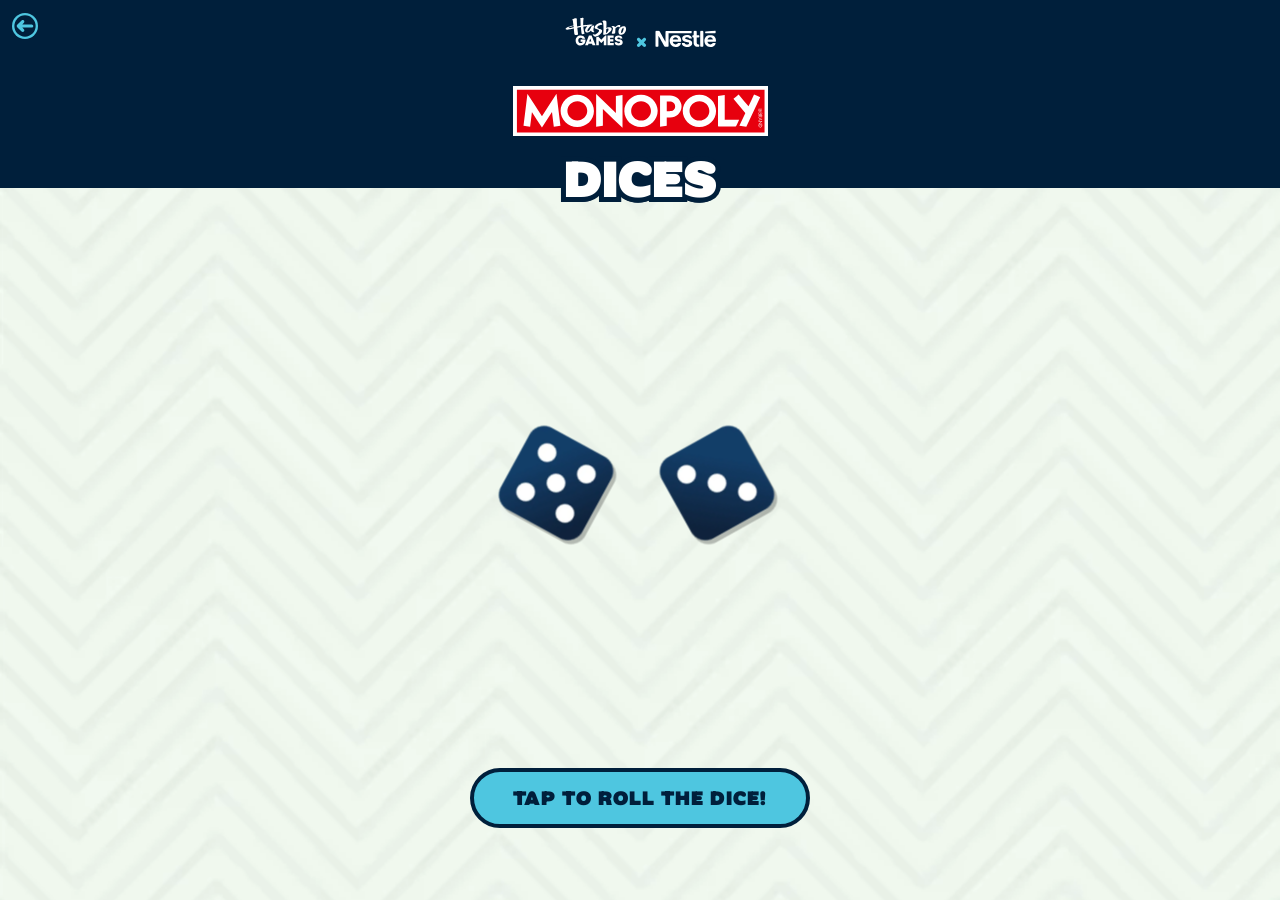
==== roll-dice/index.html @ 5a06c5e3 "Apply Design UI - 02: Operation art + hitbox, Connect 4 one round, roll-dice page - Operation: AD ar" ====
<!DOCTYPE html>
<html lang="en">
<head>
  <script>
    // Served at /roll-dice: without the trailing slash, relative asset paths would resolve from the site root.
    if (/\/roll-dice$/.test(location.pathname)) location.replace(location.pathname + '/' + location.search + location.hash);
  </script>
  <!-- Google Tag Manager -->
  <script>(function(w,d,s,l,i){w[l]=w[l]||[];w[l].push({'gtm.start':
  new Date().getTime(),event:'gtm.js'});var f=d.getElementsByTagName(s)[0],
  j=d.createElement(s),dl=l!='dataLayer'?'&l='+l:'';j.async=true;j.src=
  'https://www.googletagmanager.com/gtm.js?id='+i+dl;f.parentNode.insertBefore(j,f);
  })(window,document,'script','dataLayer','GTM-KTRVRJ5D');</script>
  <!-- End Google Tag Manager -->
  <meta charset="utf-8">
  <meta name="viewport" content="width=device-width, initial-scale=1, maximum-scale=1, user-scalable=no, viewport-fit=cover">
  <meta name="theme-color" content="#001f3b">
  <title>Monopoly Dice · Hasbro Games × Nestlé</title>
  <link rel="preconnect" href="https://fonts.googleapis.com">
  <link rel="preconnect" href="https://fonts.gstatic.com" crossorigin>
  <link href="https://fonts.googleapis.com/css2?family=Alan+Sans:wght@900&display=swap" rel="stylesheet">
  <!--
    Monopoly Dice — tap anywhere to roll two dice.
    Source: Figma "CPW-Hasbro - Mini Games", frame Hasbro_Monopoly_Roll_dice (301:5037), 390 × 664.
    Part of the Mini Games site since 2026-11-03: reached by its own URL (/roll-dice, QR on the Monopoly pack),
    not linked from any menu. History (v01–v03) in 3. Outputs/5. Monopoly Dice/.
  -->
  <style>
    :root {
      --dark-blue: #001f3b;
      --light-blue: #4ec6e0;
      --paper: #eef5ed;
      --f-display: 'Alan Sans', 'Arial Black', sans-serif;
      --safe-top: env(safe-area-inset-top, 0px);
      --band-h: 188px;                /* dark band, ends behind the title */
    }
    * { box-sizing: border-box; -webkit-tap-highlight-color: transparent; -webkit-touch-callout: none; }
    html, body {
      margin: 0; height: 100%; overflow: hidden;
      touch-action: manipulation; overscroll-behavior: none;
      -webkit-user-select: none; user-select: none; -webkit-text-size-adjust: 100%;
    }
    body {
      background: var(--paper) url('assets/bg-pattern.webp') center top / cover no-repeat;
      font-family: var(--f-display);
      cursor: pointer;
    }

    .app {
      position: fixed; inset: 0;
      display: flex; flex-direction: column; align-items: center;
    }
    .app::before {
      content: ''; position: absolute; left: 0; right: 0; top: 0;
      height: calc(var(--band-h) + var(--safe-top));
      background: var(--dark-blue);
    }
    .app > * { position: relative; }

    /* Header: back arrow + Hasbro Games × Nestlé lockup */
    .header {
      flex: none; width: 100%;
      height: calc(63px + var(--safe-top));
      padding-top: var(--safe-top);
      display: flex; align-items: center; justify-content: center;
    }
    .header .lockup { display: block; width: 152px; height: 31px; }
    .back {
      position: absolute; left: 0; top: var(--safe-top);
      width: 50px; height: 52px;      /* 26px icon at 12,13 + bigger touch area */
      display: flex; align-items: center; justify-content: center;
      cursor: default;
    }
    .back img { display: block; width: 26px; height: 26px; transform: scaleX(-1); }   /* icon points right, Figma flips it */

    .logo {
      flex: none; display: block;
      width: 255px; height: 50px;
      margin-top: 23px;
    }
    .title {
      flex: none; margin: 18px 0 0;
      font-weight: 900; font-size: 52px; line-height: 1;
      color: #fff; text-transform: uppercase; letter-spacing: 0;
      -webkit-text-stroke: 10px var(--dark-blue); paint-order: stroke fill;
      text-shadow: 0 5px 0 var(--dark-blue);
    }

    /* Dice zone: everything the dice may touch, between title and CTA */
    .zone {
      flex: 1 1 auto; min-height: 0;
      width: 100%; max-width: 420px;
      margin: 8px 0;
    }
    .die { position: absolute; left: 0; top: 0; will-change: transform, filter; }
    .die-land { width: 100%; height: 100%; }
    .die-land.thud { animation: thud 260ms cubic-bezier(.3, 1.6, .5, 1); }
    @keyframes thud { 0% { transform: scale(1.06); } 40% { transform: scale(0.94); } 100% { transform: scale(1); } }
    .die-spin { width: 100%; height: 100%; will-change: transform; }
    .die-spin img { display: block; width: 100%; height: 100%; }

    /* CTA: a label, the whole screen is the tap target */
    .cta {
      flex: none;
      width: min(340px, calc(100% - 50px)); height: 60px;
      margin-bottom: calc(clamp(16px, 10.8dvh, 72px) + env(safe-area-inset-bottom, 0px));
      display: flex; align-items: center; justify-content: center;
      padding: 0 20px;
      background: var(--light-blue);
      border: 4px solid var(--dark-blue); border-radius: 30px;
      color: var(--dark-blue);
      font: 900 20px/1.35 var(--f-display); letter-spacing: 1px; text-transform: uppercase; white-space: nowrap;
      transition: transform 120ms ease, opacity 200ms ease;
    }
    body.pressed .cta { transform: scale(0.97); }
    body.rolling .cta { opacity: 0.6; }
    @media (max-width: 360px) { .cta { font-size: 17px; letter-spacing: 0.5px; } }

    .sr-only { position: absolute; width: 1px; height: 1px; overflow: hidden; clip: rect(0 0 0 0); white-space: nowrap; }
  </style>
</head>
<body>
  <!-- Google Tag Manager (noscript) -->
  <noscript><iframe src="https://www.googletagmanager.com/ns.html?id=GTM-KTRVRJ5D"
  height="0" width="0" style="display:none;visibility:hidden"></iframe></noscript>
  <!-- End Google Tag Manager (noscript) -->
  <main class="app">
    <header class="header">
      <!-- Back to the Mini Games home -->
      <a class="back" id="back" href="../index.html" aria-label="Back to home"><img src="assets/icon-back.svg" alt="" width="26" height="26"></a>
      <img class="lockup" src="assets/header-logos.svg" alt="Hasbro Games × Nestlé" width="152" height="31">
    </header>
    <img class="logo" src="assets/monopoly-logo.svg" alt="Monopoly" width="255" height="50">
    <h1 class="title">Dices</h1>
    <div class="zone" id="zone" aria-hidden="true"></div>
    <div class="cta" role="button" tabindex="0">Tap to roll the dice!</div>
    <p class="sr-only" aria-live="polite" id="result"></p>
  </main>

  <script>
  (() => {
    const FACE_SRC = [
      'assets/dice_faces/dice_1.webp',
      'assets/dice_faces/dice_2.webp',
      'assets/dice_faces/dice_3.webp',
      'assets/dice_faces/dice_4.webp',
      'assets/dice_faces/dice_5.webp',
      'assets/dice_faces/dice_6.webp',
    ];
    FACE_SRC.forEach(src => { new Image().src = src; });   // preload so face swaps never flash

    const DIE_MAX = 93;             // Figma die size (px)
    const HOME_DX = 80;             // Figma: die centres ~80px either side of the middle
    const HOP = 0.2;                // max extra scale while bouncing
    const THUD = 1.06;              // landing overshoot, matches @keyframes thud
    const PAD = 6;                  // gap to zone edges and between the two halves
    const JITTER = 16;              // how far a die may rest from its home spot (px)
    const BLUR_MAX = 4;             // motion blur (px) at full speed, fades out as the die slows
    const reduceMotion = matchMedia('(prefers-reduced-motion: reduce)').matches;

    const zone = document.getElementById('zone');
    const result = document.getElementById('result');
    const rand = (a, b) => a + Math.random() * (b - a);
    const clamp = (v, a, b) => Math.min(Math.max(v, a), b);
    const face = () => 1 + Math.floor(Math.random() * 6);

    // Each die owns one half of the zone, so the two can never overlap.
    const dice = [0, 1].map(i => {
      const el = document.createElement('div');
      el.className = 'die';
      el.innerHTML = '<div class="die-land"><div class="die-spin"><img alt="" draggable="false"></div></div>';
      zone.appendChild(el);
      return {
        i, el,
        land: el.firstElementChild,
        spin: el.querySelector('.die-spin'),
        img: el.querySelector('img'),
        // start as in the Figma frame: face, rotation, offset from home spot (px)
        face: i ? 3 : 5, rot: i ? 60.88 : 28.65, jx: i ? -3 : -4, jy: -4,
        x: 0, y: 0, scale: 1, blur: 0,
      };
    });

    let W = 0, H = 0, S = DIE_MAX;

    function setFace(d, n) {
      d.face = n;
      d.img.src = FACE_SRC[n - 1];
    }

    // Bounds for die centre inside its half; r = half-diagonal so any rotation fits.
    function bounds(d, scale) {
      const r = S * Math.SQRT1_2 * Math.max(scale, THUD) + PAD;
      const half = W / 2;
      const x0 = d.i ? half + r : r, x1 = d.i ? W - r : half - r;
      const y0 = r, y1 = H - r;
      const cx = half + (d.i ? 1 : -1) * Math.min(HOME_DX, W / 4), cy = H / 2;
      return {
        x0: Math.min(x0, cx), x1: Math.max(x1, cx),
        y0: Math.min(y0, cy), y1: Math.max(y1, cy),
        cx, cy,
      };
    }

    function restPos(d) {
      const b = bounds(d, 1);
      return { x: clamp(b.cx + d.jx, b.x0, b.x1), y: clamp(b.cy + d.jy, b.y0, b.y1) };
    }

    // Drop shadow stays in screen space (light from top left) and grows as the die hops.
    function render(d) {
      d.el.style.transform = `translate(${d.x - S / 2}px, ${d.y - S / 2}px)`;
      d.spin.style.transform = `rotate(${d.rot}deg) scale(${d.scale})`;
      d.spin.style.filter = d.blur ? `blur(${d.blur.toFixed(2)}px)` : 'none';
      const h = d.scale - 1;
      d.el.style.filter = `drop-shadow(${3 + h * 40}px ${4 + h * 60}px ${h * 40}px rgba(0,0,0,${0.25 - h * 0.4}))`;
    }

    function layout() {
      W = zone.clientWidth; H = zone.clientHeight;
      // size so a die at any rotation fits its half (and the zone height), capped at the Figma size
      S = Math.max(40, Math.min(DIE_MAX, (W / 2 - 2 * PAD) / Math.SQRT2 / THUD, (H - 2 * PAD) / Math.SQRT2 / THUD));
      dice.forEach(d => {
        d.el.style.width = d.el.style.height = S + 'px';
        if (!rolling) { Object.assign(d, restPos(d)); render(d); }
      });
    }

    // Catmull-Rom through waypoints, t in [0,1]
    function path(pts, t) {
      const n = pts.length - 1, f = clamp(t * n, 0, n - 1e-6), k = Math.floor(f), u = f - k;
      const p0 = pts[Math.max(k - 1, 0)], p1 = pts[k], p2 = pts[k + 1], p3 = pts[Math.min(k + 2, n)];
      const c = (a, b, c2, d2) => 0.5 * (2 * b + (c2 - a) * u + (2 * a - 5 * b + 4 * c2 - d2) * u * u + (3 * b - a - 3 * c2 + d2) * u * u * u);
      return { x: c(p0.x, p1.x, p2.x, p3.x), y: c(p0.y, p1.y, p2.y, p3.y) };
    }

    let rolling = false;

    function roll() {
      if (rolling) return;
      rolling = true;
      document.body.classList.add('rolling');
      result.textContent = '';

      const first = rand(1900, 2150);
      const plans = dice.map((d, idx) => {
        const final = face();
        d.jx = rand(-JITTER, JITTER); d.jy = rand(-JITTER, JITTER);
        const end = restPos(d);
        const b = bounds(d, 1 + HOP);
        const pts = [{ x: d.x, y: d.y }];
        for (let k = 0; k < 4; k++) pts.push({ x: rand(b.x0, b.x1), y: rand(b.y0, b.y1) });
        pts.push(end);
        const endRot = rand(0, 360);
        const dir = Math.random() < 0.5 ? -1 : 1;
        const startRot = d.rot;
        const spin = dir * rand(900, 1300);
        return {
          d, final, pts, startRot,
          rotTo: endRot + 360 * Math.round((startRot + spin - endRot) / 360),
          dur: reduceMotion ? 400 + idx * 250 : (idx ? first + rand(450, 650) : first),
          bounces: Math.round(rand(4, 6)),
          nextFace: 0, done: false,
        };
      });

      // biggest hop that still fits a die's half on small screens
      const maxScale = Math.max(THUD, Math.min(1 + HOP, (Math.min(W / 2, H) / 2 - PAD) / (S * Math.SQRT1_2)));
      const t0 = performance.now();
      function frame(now) {
        const t = Math.max(0, now - t0);   // rAF time can be a few ms before the tap's performance.now()
        let active = 0;
        plans.forEach(p => {
          if (p.done) return;
          const d = p.d;
          const u = Math.min(t / p.dur, 1);
          const e = 1 - Math.pow(1 - u, 3);            // ease-out cubic
          const prev = { x: d.x, y: d.y, rot: d.rot };
          d.rot = p.startRot + (p.rotTo - p.startRot) * e;
          d.scale = reduceMotion ? 1 : 1 + HOP * Math.abs(Math.sin(u * Math.PI * p.bounces)) * Math.pow(1 - u, 1.4);
          d.scale = Math.min(d.scale, maxScale);
          const pos = path(p.pts, e), b = bounds(d, d.scale);   // keep the scaled die inside its half
          d.x = clamp(pos.x, b.x0, b.x1); d.y = clamp(pos.y, b.y0, b.y1);
          // motion blur from speed: travel of the die centre + its corners spinning, per 60 fps frame
          const dt = p.lastT === undefined ? 0 : now - p.lastT;
          p.lastT = now;
          if (dt > 0 && !reduceMotion) {
            const moved = Math.hypot(d.x - prev.x, d.y - prev.y) + Math.abs(d.rot - prev.rot) * Math.PI / 180 * S * Math.SQRT1_2;
            const speed = moved * 16.7 / Math.max(dt, 8);
            d.blur = speed < 3 ? 0 : Math.min(BLUR_MAX, speed * 0.14);
          }
          if (t >= p.nextFace && u < 0.9) {               // swap faces, slowing down
            let n; do { n = face(); } while (n === d.face);
            setFace(d, n);
            p.nextFace = t + 60 + 260 * u * u;
          }
          if (u >= 1) {
            p.done = true;
            d.rot = ((p.rotTo % 360) + 360) % 360;
            d.scale = 1; d.blur = 0;
            setFace(d, p.final);
            d.land.classList.remove('thud'); void d.land.offsetWidth; d.land.classList.add('thud');
            if (navigator.vibrate) navigator.vibrate(25);
          } else active++;
          render(d);
        });
        if (active) requestAnimationFrame(frame);
        else {
          rolling = false;
          document.body.classList.remove('rolling');
          const a = plans[0].final, b = plans[1].final;
          result.textContent = `You rolled ${a} and ${b}. Total ${a + b}.`;
        }
      }
      requestAnimationFrame(frame);
    }

    // Tap anywhere (except the back arrow)
    const back = document.getElementById('back');
    document.addEventListener('pointerdown', e => {
      if (e.button > 0 || back.contains(e.target)) return;
      document.body.classList.add('pressed');
      roll();
    });
    ['pointerup', 'pointercancel'].forEach(t => document.addEventListener(t, () => document.body.classList.remove('pressed')));
    document.addEventListener('keydown', e => {
      if (e.key === ' ' || e.key === 'Enter') { e.preventDefault(); roll(); }
    });
    document.addEventListener('dblclick', e => e.preventDefault());

    dice.forEach(d => setFace(d, d.face));
    new ResizeObserver(layout).observe(zone);
    layout();
  })();
  </script>
</body>
</html>
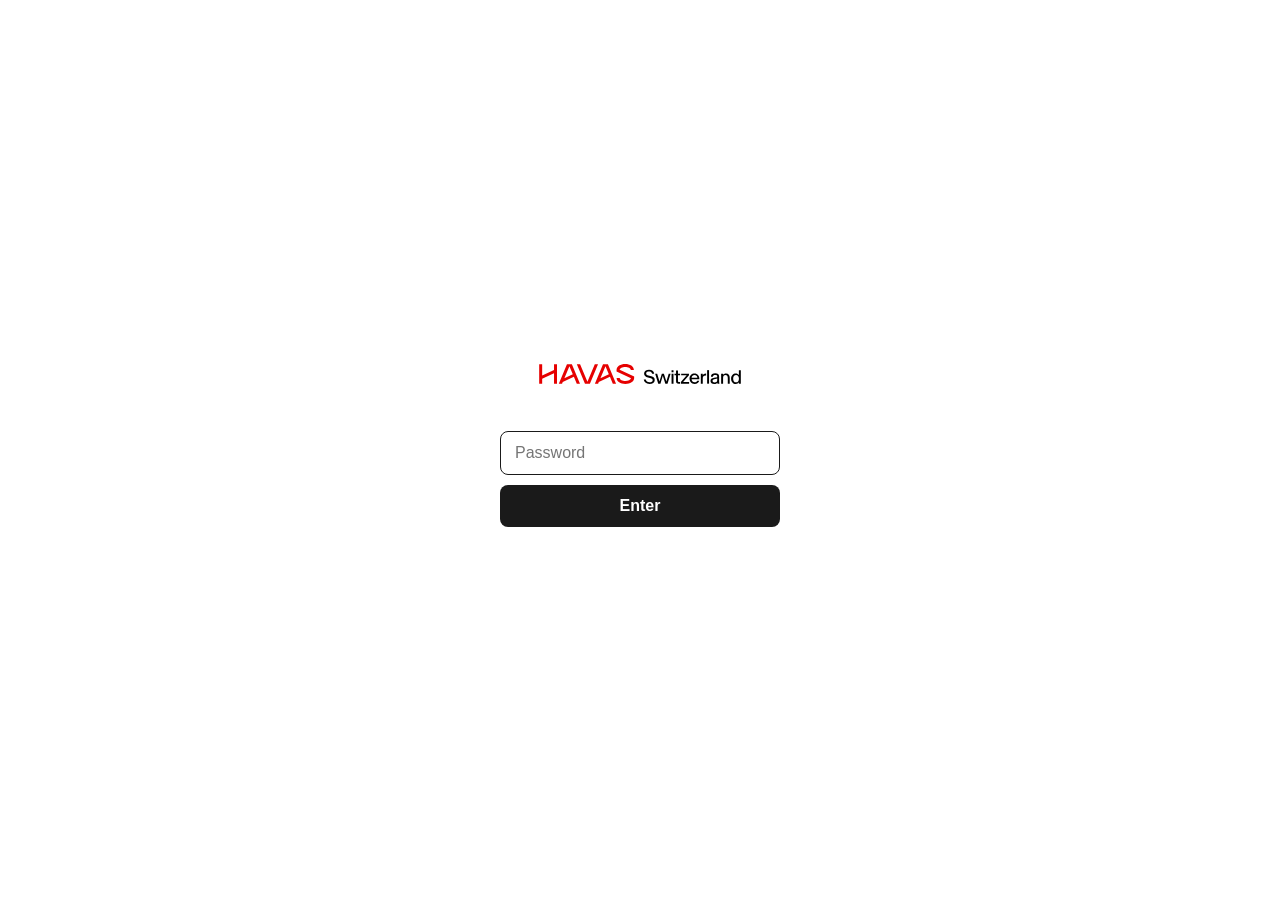
==== commit ab938b0f: "Staging password page; Operation final paths + 12 tweezers; Cluedo final art Co-Authored-By: Claude " ====
--- a/roll-dice/index.html
+++ b/roll-dice/index.html
@@ -1,6 +1,7 @@
 <!DOCTYPE html>
 <html lang="en">
 <head>
+  <script src="../gate.js"></script>  <!-- staging password page: remove for the client environment -->
   <script>
     // Served at /roll-dice: without the trailing slash, relative asset paths would resolve from the site root.
     if (/\/roll-dice$/.test(location.pathname)) location.replace(location.pathname + '/' + location.search + location.hash);
@@ -234,11 +235,44 @@
       return { x: c(p0.x, p1.x, p2.x, p3.x), y: c(p0.y, p1.y, p2.y, p3.y) };
     }
 
+    // Sound: synthesised plastic clacks (no files). Each die clacks when it hits the table.
+    let actx = null, noise = null;
+    function audio() {
+      if (!actx) {
+        const AC = window.AudioContext || window.webkitAudioContext;
+        if (!AC) return null;
+        actx = new AC();
+        noise = actx.createBuffer(1, Math.round(actx.sampleRate * 0.12), actx.sampleRate);
+        const ch = noise.getChannelData(0);
+        for (let k = 0; k < ch.length; k++) ch[k] = Math.random() * 2 - 1;
+      }
+      if (actx.state === 'suspended') actx.resume();
+      return actx;
+    }
+    // vol 0..1; low = true for the heavier landing knock
+    function clack(vol, low) {
+      const ctx = actx; if (!ctx || vol < 0.02) return;
+      const t = ctx.currentTime, len = low ? 0.09 : 0.05;
+      const src = ctx.createBufferSource(); src.buffer = noise;
+      const bp = ctx.createBiquadFilter(); bp.type = 'bandpass';
+      bp.frequency.value = (low ? 1400 : 2600) * rand(0.8, 1.25); bp.Q.value = low ? 2 : 4;
+      const g = ctx.createGain();
+      g.gain.setValueAtTime(0.9 * vol, t); g.gain.exponentialRampToValueAtTime(0.001, t + len);
+      src.connect(bp); bp.connect(g); g.connect(ctx.destination);
+      src.start(t, rand(0, 0.05)); src.stop(t + len + 0.01);
+      const o = ctx.createOscillator(), og = ctx.createGain();      // short tonal "tok"
+      o.type = 'triangle'; o.frequency.value = (low ? 520 : 1700) * rand(0.85, 1.2);
+      og.gain.setValueAtTime(0.35 * vol, t); og.gain.exponentialRampToValueAtTime(0.001, t + len * 0.8);
+      o.connect(og); og.connect(ctx.destination);
+      o.start(t); o.stop(t + len);
+    }
+
     let rolling = false;
 
     function roll() {
       if (rolling) return;
       rolling = true;
+      audio();
       document.body.classList.add('rolling');
       result.textContent = '';
 
@@ -260,12 +294,14 @@
           rotTo: endRot + 360 * Math.round((startRot + spin - endRot) / 360),
           dur: reduceMotion ? 400 + idx * 250 : (idx ? first + rand(450, 650) : first),
           bounces: Math.round(rand(4, 6)),
-          nextFace: 0, done: false,
+          nextFace: 0, hits: 0, done: false,
         };
       });
 
       // biggest hop that still fits a die's half on small screens
       const maxScale = Math.max(THUD, Math.min(1 + HOP, (Math.min(W / 2, H) / 2 - PAD) / (S * Math.SQRT1_2)));
+      clack(0.8);                                     // dice leave the hand
+      setTimeout(() => clack(0.6), 45);
       const t0 = performance.now();
       function frame(now) {
         const t = Math.max(0, now - t0);   // rAF time can be a few ms before the tap's performance.now()
@@ -289,6 +325,8 @@
             const speed = moved * 16.7 / Math.max(dt, 8);
             d.blur = speed < 3 ? 0 : Math.min(BLUR_MAX, speed * 0.14);
           }
+          const hit = Math.floor(u * p.bounces);            // die touches the table between hops
+          if (hit > p.hits) { p.hits = hit; clack(Math.pow(1 - u, 0.8)); }
           if (t >= p.nextFace && u < 0.9) {               // swap faces, slowing down
             let n; do { n = face(); } while (n === d.face);
             setFace(d, n);
@@ -300,6 +338,7 @@
             d.scale = 1; d.blur = 0;
             setFace(d, p.final);
             d.land.classList.remove('thud'); void d.land.offsetWidth; d.land.classList.add('thud');
+            clack(0.7, true);
             if (navigator.vibrate) navigator.vibrate(25);
           } else active++;
           render(d);
